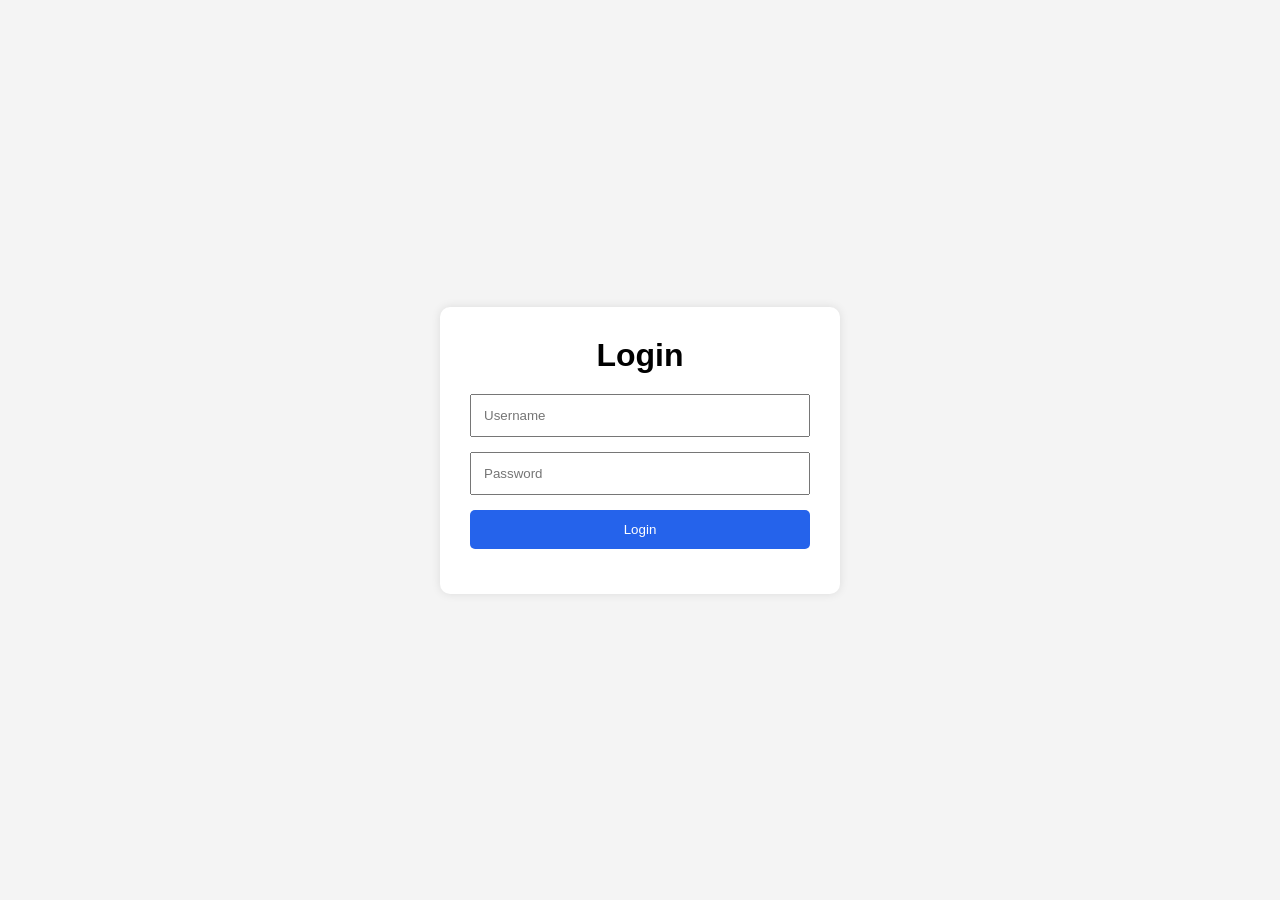
==== frontend/pages/feed.html @ d04664cf "Frontend Sprint 3 Profile System" ====
<!DOCTYPE html>
<html>

<head>

    <title>Social Feed</title>

    <link
        rel="stylesheet"
        href="../css/feed.css">

</head>

<body>

    <nav>

        <h2>Social Media App</h2>

       <div>

    <button
        id="profileBtn">

        Profile

    </button>

    <button
        id="logoutBtn">

        Logout

    </button>

</div>

    </nav>

    <div class="container">

        <div class="create-post">

            <textarea
                id="postContent"
                placeholder="What's on your mind?">
            </textarea>

            <button id="createPostBtn">

                Create Post

            </button>

        </div>

        <div id="postsContainer">

        </div>

    </div>

<script src="../js/config.js"></script>

<script src="../js/feed.js"></script>

</body>

</html>
---- frontend/css/feed.css ----
*{
    margin:0;
    padding:0;
    box-sizing:border-box;
    font-family:Arial,sans-serif;
}

body{
    background:#f5f5f5;
}

nav{

    background:#2563eb;

    color:white;

    padding:15px 30px;

    display:flex;

    justify-content:space-between;

    align-items:center;
}

nav button{

    background:white;

    color:#2563eb;

    border:none;

    padding:10px 20px;

    cursor:pointer;

    border-radius:5px;
}

.container{

    width:70%;

    margin:30px auto;
}

.create-post{

    background:white;

    padding:20px;

    border-radius:10px;

    box-shadow:0 0 10px rgba(0,0,0,0.1);

    margin-bottom:20px;
}

textarea{

    width:100%;

    height:100px;

    padding:10px;

    resize:none;
}

.create-post button{

    margin-top:10px;

    padding:12px 20px;

    background:#2563eb;

    color:white;

    border:none;

    cursor:pointer;

    border-radius:5px;
}

.post-card{

    background:white;

    padding:20px;

    margin-bottom:20px;

    border-radius:10px;

    box-shadow:0 0 10px rgba(0,0,0,0.1);
}

.username{

    font-weight:bold;

    margin-bottom:10px;
}

.date{

    color:gray;

    font-size:12px;

    margin-top:10px;
}
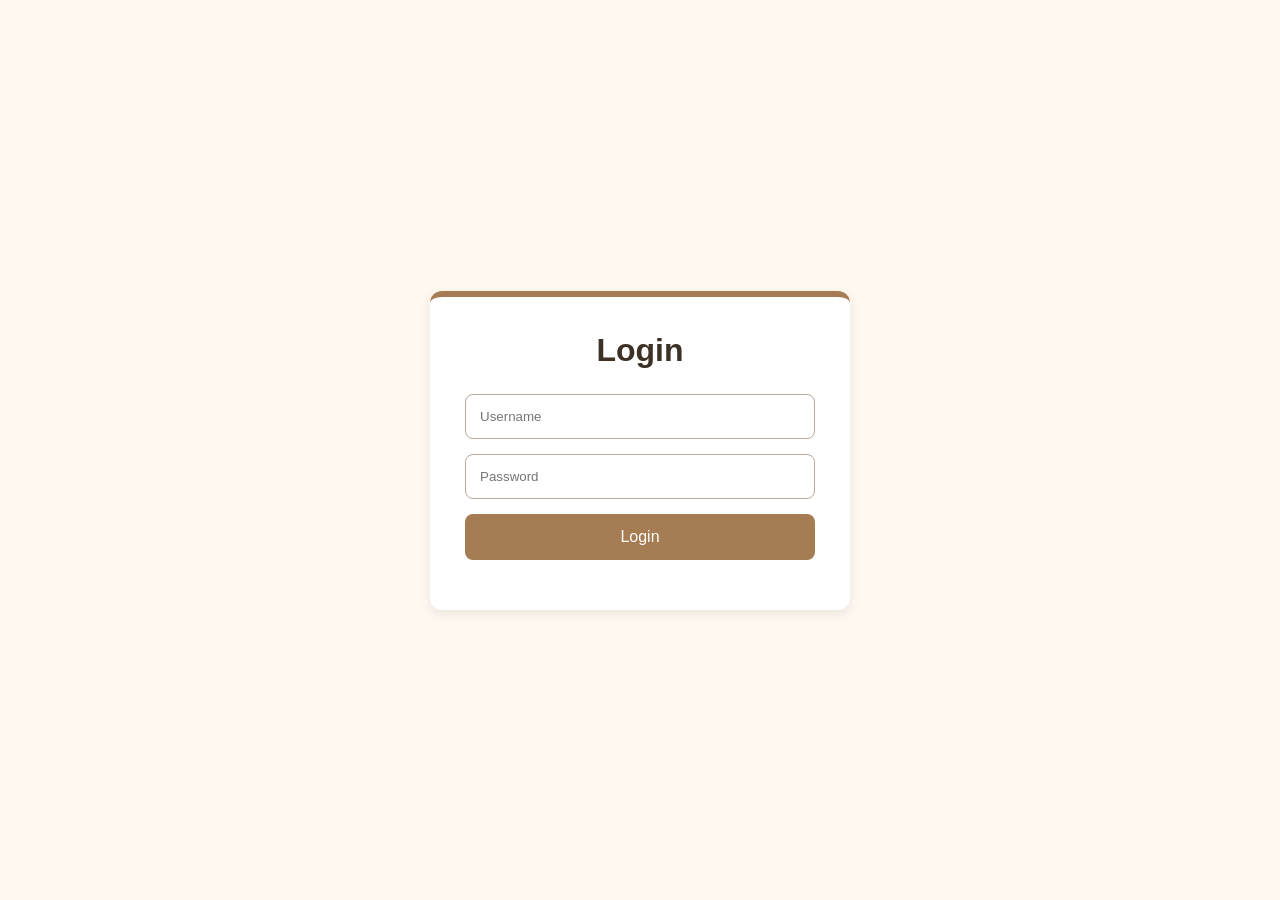
==== commit ed8b1cbc: "Comments API Verified" ====
--- a/frontend/pages/feed.html
+++ b/frontend/pages/feed.html
@@ -2,6 +2,8 @@
 <html>
 
 <head>
+    <meta charset="UTF-8">
+<meta name="viewport" content="width=device-width, initial-scale=1.0">
 
     <title>Social Feed</title>
 
--- a/frontend/css/feed.css
+++ b/frontend/css/feed.css
@@ -1,42 +1,58 @@
+@import url("theme.css");
+
 *{
     margin:0;
     padding:0;
     box-sizing:border-box;
-    font-family:Arial,sans-serif;
+    font-family:
+    "Segoe UI",
+    sans-serif;
 }
 
 body{
-    background:#f5f5f5;
+
+    background:var(--background);
 }
 
 nav{
 
-    background:#2563eb;
+    background:var(--primary);
 
     color:white;
 
-    padding:15px 30px;
+    padding:18px 35px;
 
     display:flex;
 
     justify-content:space-between;
 
     align-items:center;
+
+    box-shadow:var(--shadow);
+}
+
+nav h2{
+
+    font-size:24px;
 }
 
 nav button{
 
     background:white;
 
-    color:#2563eb;
+    color:var(--primary);
 
     border:none;
 
-    padding:10px 20px;
+    padding:10px 18px;
+
+    border-radius:8px;
 
     cursor:pointer;
 
-    border-radius:5px;
+    margin-left:10px;
+
+    font-weight:600;
 }
 
 .container{
@@ -50,41 +66,52 @@
 
     background:white;
 
-    padding:20px;
+    padding:25px;
 
-    border-radius:10px;
+    border-radius:var(--radius);
 
-    box-shadow:0 0 10px rgba(0,0,0,0.1);
+    box-shadow:var(--shadow);
 
-    margin-bottom:20px;
+    margin-bottom:25px;
 }
 
 textarea{
 
     width:100%;
 
-    height:100px;
+    min-height:120px;
 
-    padding:10px;
+    padding:15px;
+
+    border:1px solid var(--accent);
+
+    border-radius:8px;
 
     resize:none;
+
+    outline:none;
+}
+
+textarea:focus{
+
+    border-color:var(--primary);
 }
 
 .create-post button{
 
-    margin-top:10px;
+    margin-top:15px;
 
-    padding:12px 20px;
-
-    background:#2563eb;
+    background:var(--primary);
 
     color:white;
 
     border:none;
 
+    padding:12px 25px;
+
+    border-radius:8px;
+
     cursor:pointer;
-
-    border-radius:5px;
 }
 
 .post-card{
@@ -93,25 +120,39 @@
 
     padding:20px;
 
+    border-radius:var(--radius);
+
     margin-bottom:20px;
 
-    border-radius:10px;
+    border-left:
+    6px solid var(--primary);
 
-    box-shadow:0 0 10px rgba(0,0,0,0.1);
+    box-shadow:var(--shadow);
 }
 
 .username{
 
+    font-size:18px;
+
     font-weight:bold;
+
+    color:var(--text);
 
     margin-bottom:10px;
 }
 
+.post-content{
+
+    color:var(--text);
+
+    line-height:1.6;
+}
+
 .date{
 
-    color:gray;
+    color:var(--text-light);
 
-    font-size:12px;
+    font-size:13px;
 
-    margin-top:10px;
+    margin-top:12px;
 }
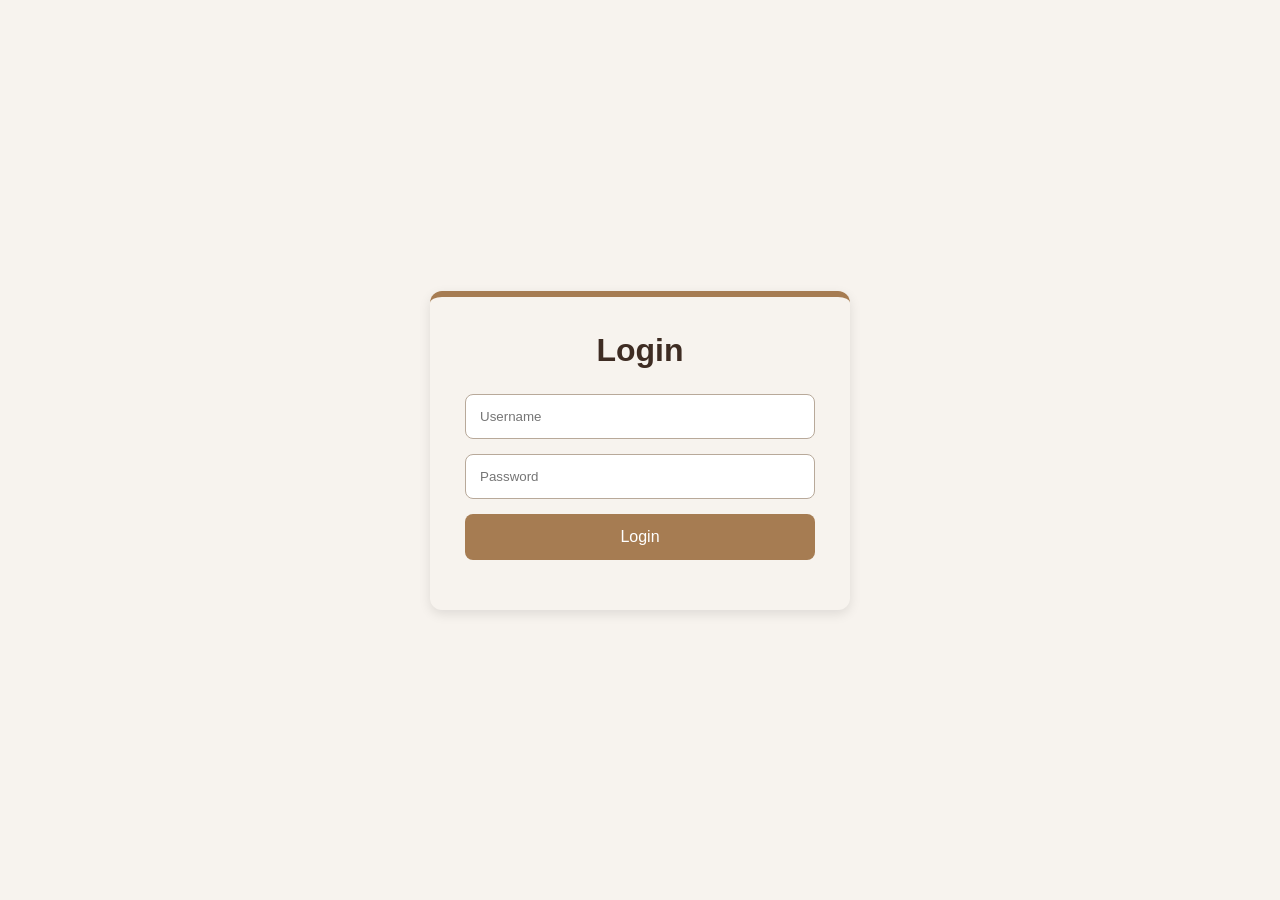
==== commit 4965c400: "Sprint 6 Follow System and Profile Features" ====
--- a/frontend/pages/feed.html
+++ b/frontend/pages/feed.html
@@ -1,60 +1,47 @@
 <!DOCTYPE html>
-<html>
-
+<html lang="en">
 <head>
     <meta charset="UTF-8">
-<meta name="viewport" content="width=device-width, initial-scale=1.0">
-
+    <meta name="viewport" content="width=device-width, initial-scale=1.0">
     <title>Social Feed</title>
 
-    <link
-        rel="stylesheet"
-        href="../css/feed.css">
-
+    <link rel="stylesheet" href="../css/theme.css">
+    <link rel="stylesheet" href="../css/feed.css">
 </head>
-
 <body>
 
-    <nav>
+    <div class="container">
 
-        <h2>Social Media App</h2>
+        <h1>☕ Social Media Feed</h1>
 
-       <div>
+        <div>
 
-    <button
-        id="profileBtn">
-
+    <button id="profileBtn">
         Profile
-
     </button>
 
-    <button
-        id="logoutBtn">
-
+    <button id="logoutBtn">
         Logout
-
     </button>
 
 </div>
 
-    </nav>
+        <div class="create-post-card">
 
-    <div class="container">
-
-        <div class="create-post">
+            <h2>Create Post</h2>
 
             <textarea
                 id="postContent"
-                placeholder="What's on your mind?">
-            </textarea>
+                placeholder="What's on your mind?"
+            ></textarea>
 
             <button id="createPostBtn">
-
                 Create Post
-
             </button>
 
         </div>
+
+        <hr>
 
         <div id="postsContainer">
 
@@ -62,10 +49,8 @@
 
     </div>
 
-<script src="../js/config.js"></script>
-
-<script src="../js/feed.js"></script>
+    <script src="../js/config.js"></script>
+    <script src="../js/feed.js"></script>
 
 </body>
-
 </html>
--- a/frontend/css/theme.css
+++ b/frontend/css/theme.css
@@ -0,0 +1,16 @@
+:root{
+
+    --primary:#A67C52;
+    --secondary:#DCC5A1;
+    --cream:#FFF8F0;
+    --background:#F7F3EE;
+
+    --text:#3E2C23;
+
+    --accent:#B8A99A;
+
+    --radius:12px;
+
+    --shadow:
+    0 4px 12px rgba(0,0,0,0.1);
+}
--- a/frontend/css/feed.css
+++ b/frontend/css/feed.css
@@ -4,155 +4,159 @@
     margin:0;
     padding:0;
     box-sizing:border-box;
-    font-family:
-    "Segoe UI",
-    sans-serif;
+    font-family:"Segoe UI", sans-serif;
 }
 
 body{
-
     background:var(--background);
+    color:var(--text);
 }
 
-nav{
+/* Container */
 
-    background:var(--primary);
-
-    color:white;
-
-    padding:18px 35px;
-
-    display:flex;
-
-    justify-content:space-between;
-
-    align-items:center;
-
-    box-shadow:var(--shadow);
+.container{
+    width:80%;
+    max-width:900px;
+    margin:30px auto;
 }
 
-nav h2{
+/* Header */
 
-    font-size:24px;
+h1{
+    color:var(--primary);
+    margin-bottom:20px;
 }
 
-nav button{
+/* Logout Button */
 
-    background:white;
-
-    color:var(--primary);
-
+#logoutBtn{
+    background:var(--primary);
+    color:white;
     border:none;
-
-    padding:10px 18px;
-
+    padding:10px 20px;
     border-radius:8px;
-
     cursor:pointer;
-
-    margin-left:10px;
-
+    margin-bottom:25px;
     font-weight:600;
 }
 
-.container{
-
-    width:70%;
-
-    margin:30px auto;
+#logoutBtn:hover{
+    opacity:0.9;
 }
 
-.create-post{
+/* Create Post Card */
 
-    background:white;
-
-    padding:25px;
-
-    border-radius:var(--radius);
-
+.create-post-card{
+    background:var(--cream);
+    padding:20px;
+    border-radius:12px;
     box-shadow:var(--shadow);
-
     margin-bottom:25px;
 }
 
+.create-post-card h2{
+    margin-bottom:15px;
+    color:var(--primary);
+}
+
+/* Text Areas */
+
 textarea{
-
     width:100%;
-
-    min-height:120px;
-
-    padding:15px;
-
+    min-height:100px;
+    padding:12px;
     border:1px solid var(--accent);
-
     border-radius:8px;
-
     resize:none;
-
     outline:none;
+    margin-bottom:10px;
 }
 
 textarea:focus{
-
     border-color:var(--primary);
 }
 
-.create-post button{
+/* Buttons */
 
-    margin-top:15px;
-
+button{
     background:var(--primary);
-
     color:white;
-
     border:none;
-
-    padding:12px 25px;
-
+    padding:10px 20px;
     border-radius:8px;
-
     cursor:pointer;
+    font-weight:600;
 }
 
-.post-card{
-
-    background:white;
-
-    padding:20px;
-
-    border-radius:var(--radius);
-
-    margin-bottom:20px;
-
-    border-left:
-    6px solid var(--primary);
-
-    box-shadow:var(--shadow);
+button:hover{
+    opacity:0.9;
 }
 
-.username{
+/* Post Card */
 
-    font-size:18px;
+.post-card{
+    background:var(--cream);
+    padding:20px;
+    border-radius:12px;
+    margin-bottom:25px;
+    box-shadow:var(--shadow);
+    border-left:6px solid var(--primary);
+}
 
-    font-weight:bold;
-
-    color:var(--text);
-
+.post-card h3{
+    color:var(--primary);
     margin-bottom:10px;
 }
 
-.post-content{
-
-    color:var(--text);
-
+.post-card p{
+    margin:10px 0;
     line-height:1.6;
 }
 
-.date{
+.post-card small{
+    color:gray;
+}
 
-    color:var(--text-light);
+/* Comment Section */
 
-    font-size:13px;
+.post-card h4{
+    margin-top:20px;
+    margin-bottom:10px;
+    color:var(--primary);
+}
 
-    margin-top:12px;
+/* Comment Card */
+
+.comment{
+    background:var(--secondary);
+    padding:12px;
+    border-radius:8px;
+    margin-bottom:10px;
+}
+
+.comment strong{
+    display:block;
+    color:var(--primary);
+    margin-bottom:5px;
+}
+
+/* Horizontal Rule */
+
+hr{
+    border:none;
+    border-top:1px solid #ddd;
+    margin:20px 0;
+}
+
+/* Mobile */
+
+@media(max-width:768px){
+
+    .container{
+        width:95%;
+    }
+
+    button{
+        width:100%;
+    }
 }
